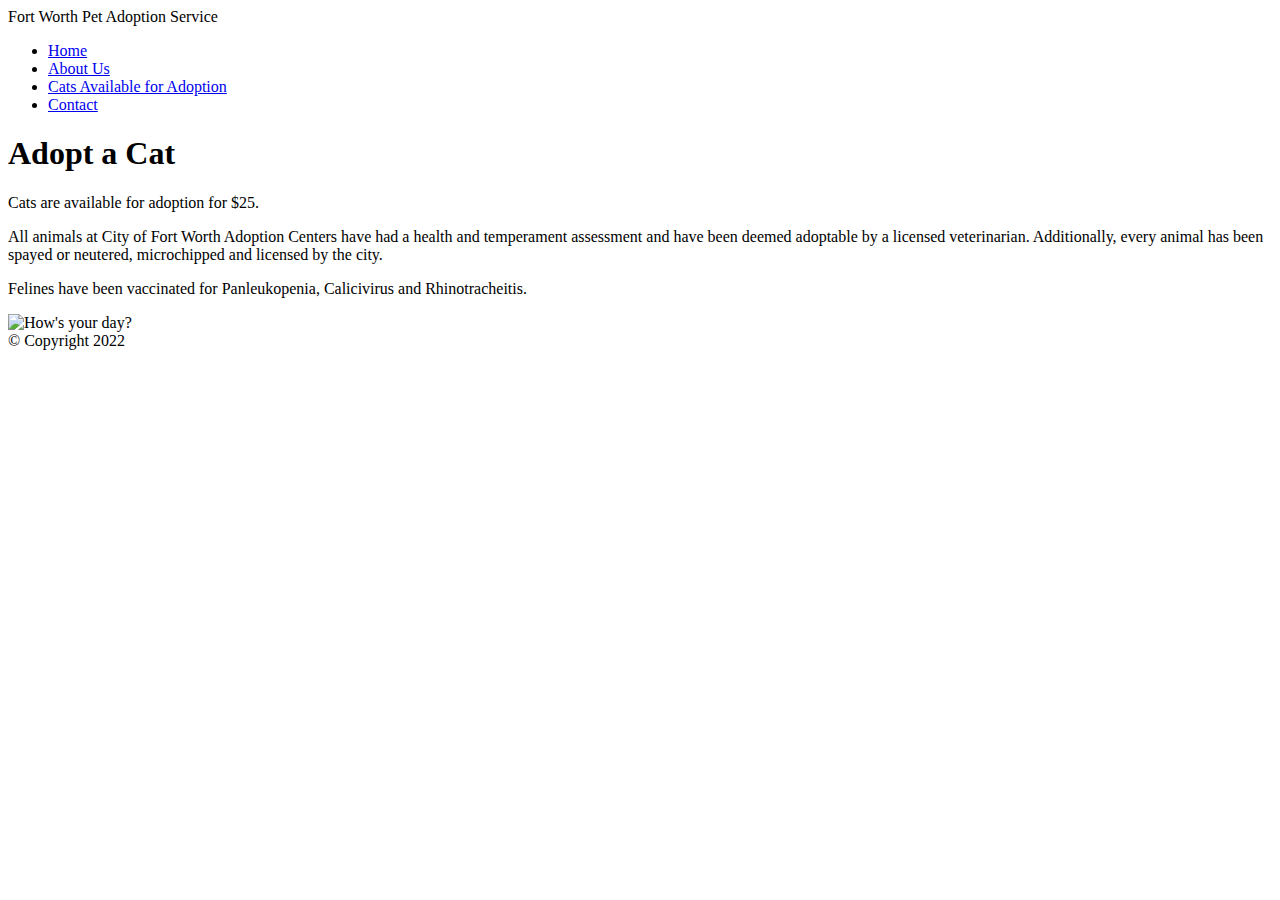
==== index.html @ dca4041c "index page without picture" ====
<!DOCTYPE html>
<html lang="en">
<head>
    <meta charset="UTF-8">
    <meta http-equiv="X-UA-Compatible" content="IE=edge">
    <meta name="viewport" content="width=device-width, initial-scale=1.0">
    <title>Fort Worth, TX Pet Adoption Service</title>
</head>
<body>
     <!-- Container to wrap everything -->
     <div id="container">

        <!-- Brand of website -->    
        <header>Fort Worth Pet Adoption Service</header>
        <!-- Main Navvigation -->
        <nav>
            <ul>
                <li><a href="index.html">Home</a></li>
                <li><a href="page2.html">About Us</a></li>
                <li><a href="page2.html">Cats Available for Adoption</a></li>
                <li><a href="page3.html">Contact</a></li>
            </ul>
        </nav> <!-- End Main Navigation -->

        <!-- Main Content -->
        <main>
            <h1>Adopt a Cat</h1>
            <p>Cats are available for adoption for $25.</p>
            <p>All animals at City of Fort Worth Adoption 
                Centers have had a health and temperament 
                assessment and have been deemed adoptable 
                by a licensed veterinarian. Additionally, 
                every animal has been spayed or neutered, 
                microchipped and licensed by the city.</p>
            <p>Felines have been vaccinated for Panleukopenia, 
                Calicivirus and Rhinotracheitis.</p>    
            <img src="m1-assignment\images\hows_your_day.jpg" alt="How's your day?" width="400">   <!--Standard img tag -->
        <!-- Footer Information -->
        <footer>&copy; Copyright 2022</footer>    

    </div> <!-- End Container -->

</body>    
</html>
</body>
</html>
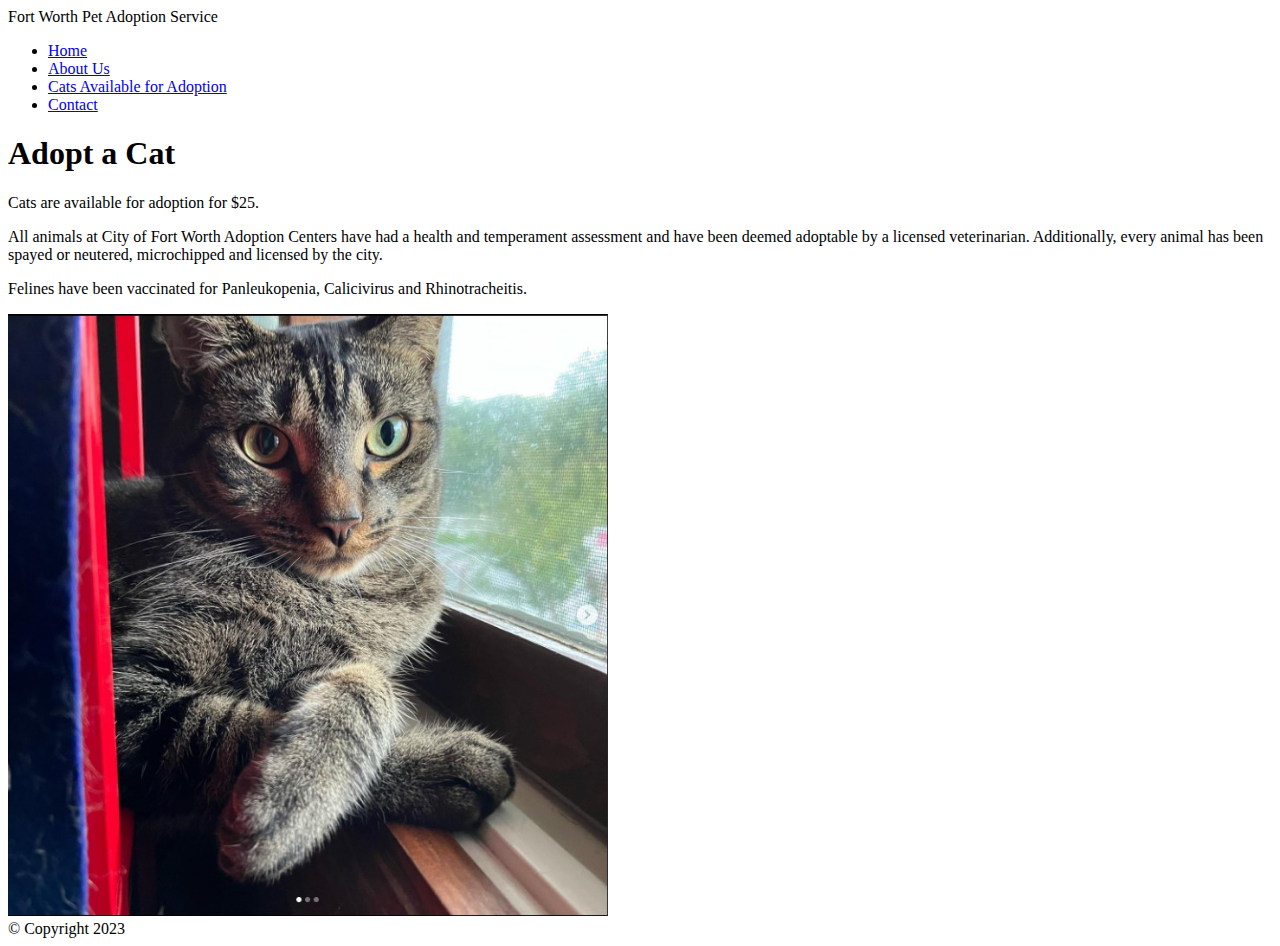
==== commit e7d061cd: "Complete Webpage" ====
--- a/index.html
+++ b/index.html
@@ -16,9 +16,9 @@
         <nav>
             <ul>
                 <li><a href="index.html">Home</a></li>
-                <li><a href="page2.html">About Us</a></li>
-                <li><a href="page2.html">Cats Available for Adoption</a></li>
-                <li><a href="page3.html">Contact</a></li>
+                <li><a href="aboutUS.html">About Us</a></li>
+                <li><a href="cats.html">Cats Available for Adoption</a></li>
+                <li><a href="contact.html">Contact</a></li>
             </ul>
         </nav> <!-- End Main Navigation -->
 
@@ -34,9 +34,11 @@
                 microchipped and licensed by the city.</p>
             <p>Felines have been vaccinated for Panleukopenia, 
                 Calicivirus and Rhinotracheitis.</p>    
-            <img src="m1-assignment\images\hows_your_day.jpg" alt="How's your day?" width="400">   <!--Standard img tag -->
+            <img src="images/howsyourday1.jpg" alt="Index Image" width="600">   
+        </main>    
+
         <!-- Footer Information -->
-        <footer>&copy; Copyright 2022</footer>    
+        <footer>&copy; Copyright 2023</footer>    
 
     </div> <!-- End Container -->
 
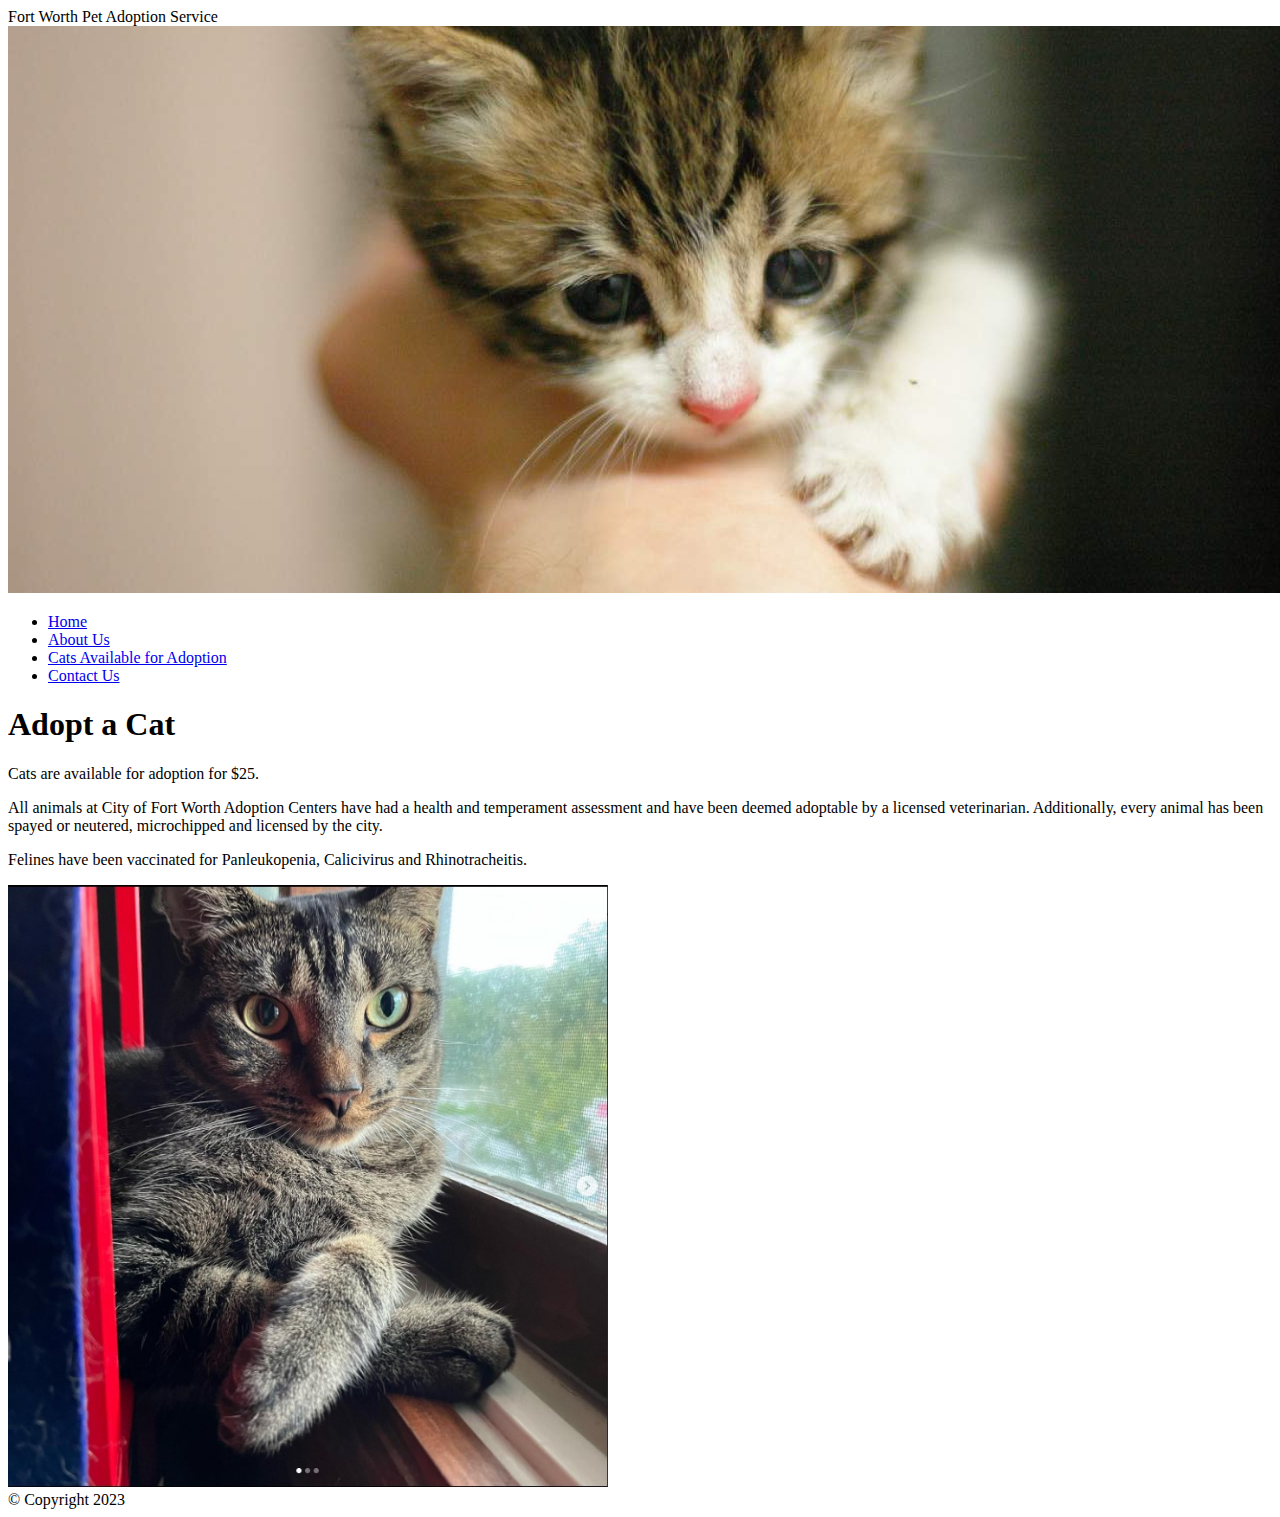
==== commit 1d3dd752: "homework#3: added form on contact page" ====
--- a/index.html
+++ b/index.html
@@ -12,13 +12,14 @@
 
         <!-- Brand of website -->    
         <header>Fort Worth Pet Adoption Service</header>
+        <img src="images/567.jpg" alt=""kitten" width="1280">
         <!-- Main Navvigation -->
         <nav>
             <ul>
                 <li><a href="index.html">Home</a></li>
                 <li><a href="aboutUS.html">About Us</a></li>
                 <li><a href="cats.html">Cats Available for Adoption</a></li>
-                <li><a href="contact.html">Contact</a></li>
+                <li><a href="contact.html">Contact Us</a></li>
             </ul>
         </nav> <!-- End Main Navigation -->
 
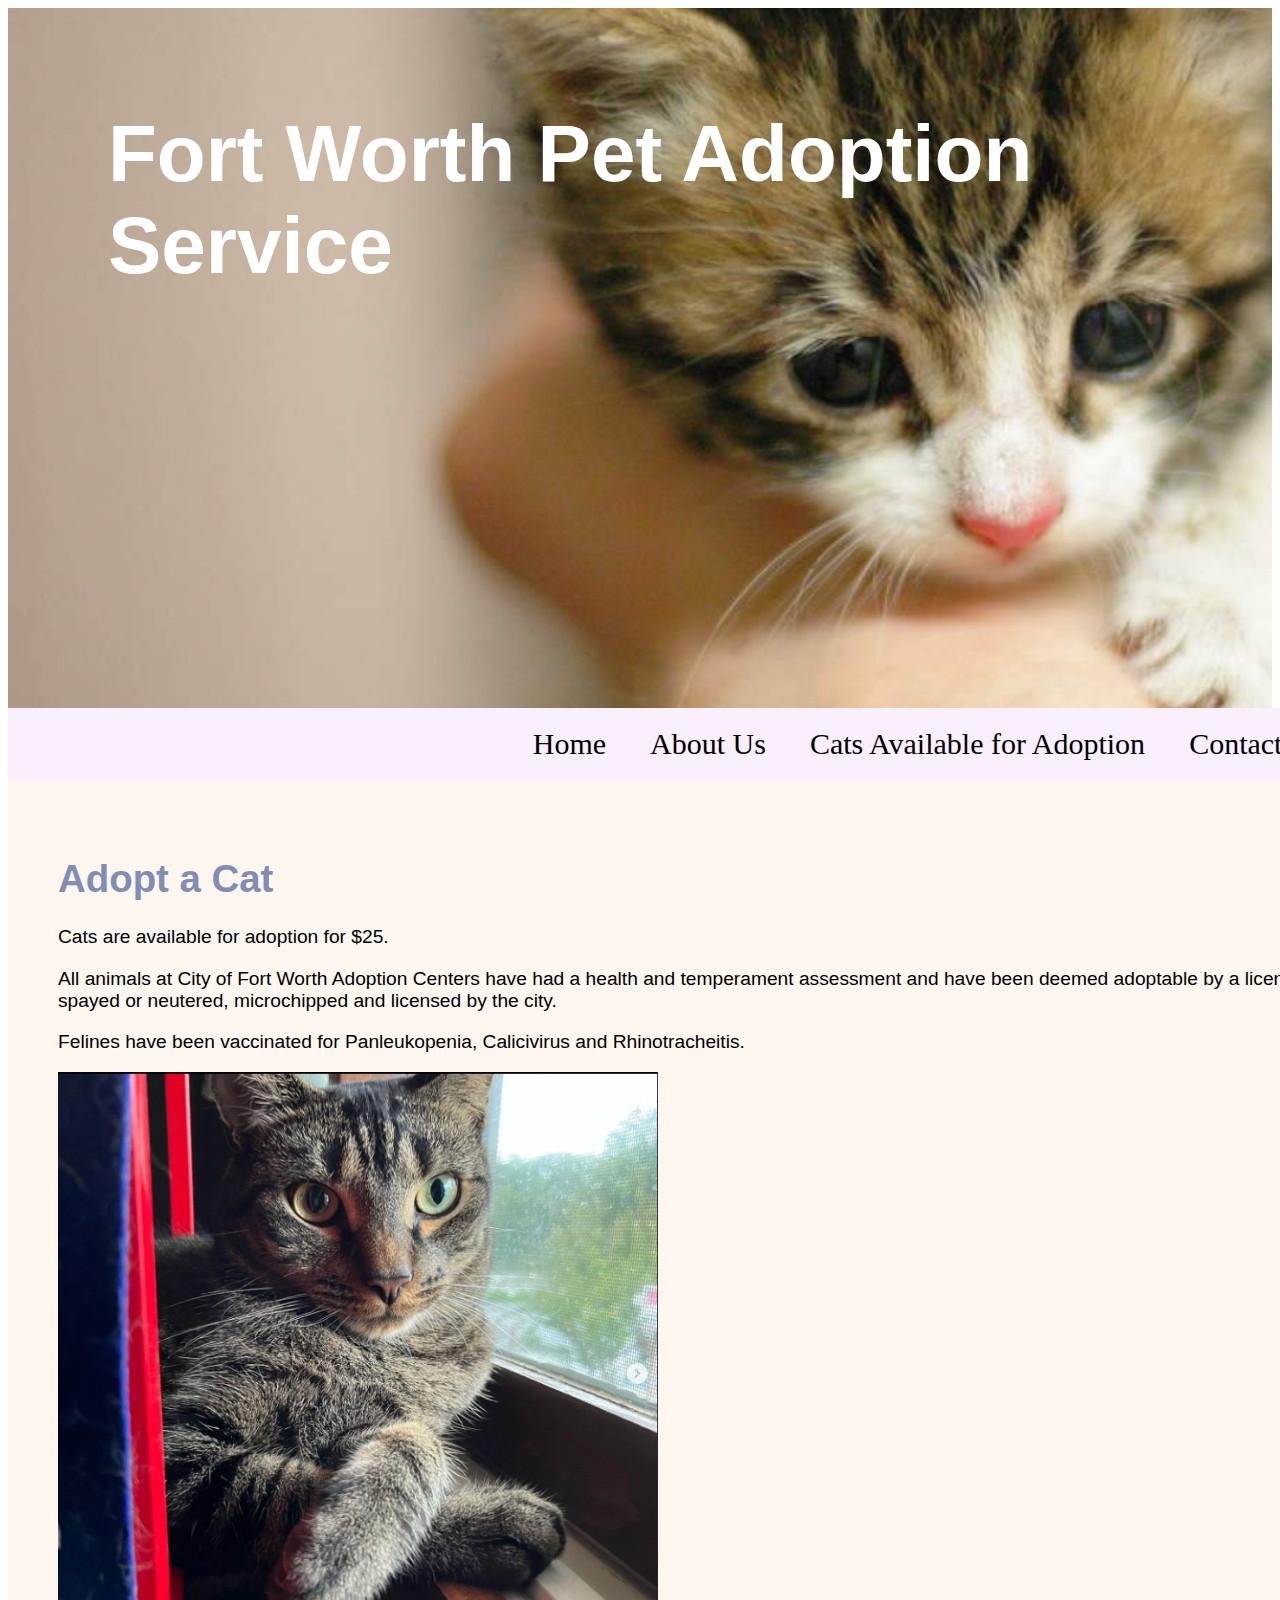
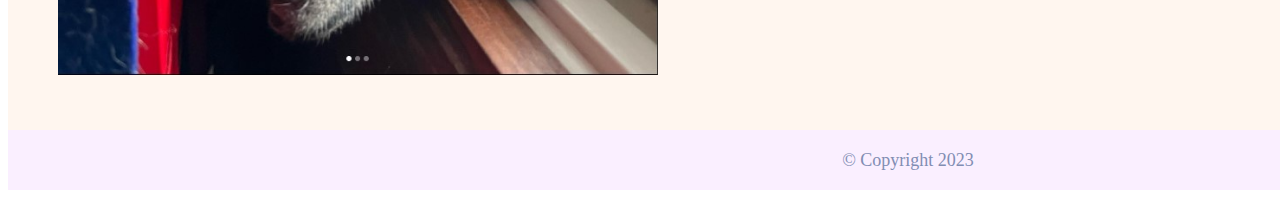
==== commit 9223076a: "Done with navi, main, cats" ====
--- a/index.html
+++ b/index.html
@@ -5,14 +5,17 @@
     <meta http-equiv="X-UA-Compatible" content="IE=edge">
     <meta name="viewport" content="width=device-width, initial-scale=1.0">
     <title>Fort Worth, TX Pet Adoption Service</title>
+    <!-- Link css file -->
+    <link rel="stylesheet" href="style.css">
 </head>
+
 <body>
      <!-- Container to wrap everything -->
      <div id="container">
 
         <!-- Brand of website -->    
         <header>Fort Worth Pet Adoption Service</header>
-        <img src="images/567.jpg" alt=""kitten" width="1280">
+        <!-- <img src="images/567.jpg" alt=""kitten" width="1280"> combined into css file -->
         <!-- Main Navvigation -->
         <nav>
             <ul>
@@ -35,7 +38,7 @@
                 microchipped and licensed by the city.</p>
             <p>Felines have been vaccinated for Panleukopenia, 
                 Calicivirus and Rhinotracheitis.</p>    
-            <img src="images/howsyourday1.jpg" alt="Index Image" width="600">   
+            <img src="images/howsyourday1.jpg" alt="Index Image" width="600">  
         </main>    
 
         <!-- Footer Information -->
--- a/style.css
+++ b/style.css
@@ -0,0 +1,93 @@
+/* Header */
+header {
+    background: url(images/567.jpg) 0 -20px no-repeat;
+    height: 600px; 
+    background-size: 1800px;
+    /*background-position: 0 -200px; this is combined with line 11*/  
+    /*background-repeat: no-repeat; this is combined in line 11*/
+    padding-top: 100px; 
+    padding-left: 100px;
+    font-weight: bold;
+    font-family: Arial, Helvetica, sans-serif;
+    color: white;
+    font-size: 80px;
+}
+
+/* Navigation */
+li {
+    list-style-type: none;
+    display: inline; /* arrange navi horizontally */
+    padding: 0 20px; /* 0px on top and bottom, 20px on left and right */
+}
+a {
+    text-decoration: none; /* get rid of underline */
+    font-size: 30px;
+}
+/* add user interaction style */
+a:link {
+    color: black;
+}
+a:visited {
+    color:#818db3;
+}
+a:hover {
+    color: #333
+}
+a:active {
+    background: #9ed034;
+    border-radius: 100%;
+    color: white;
+}
+nav{
+    background-color: rgba(250, 238, 255, 0.95);
+    min-height: 70px;
+    height:70px;
+    text-align: center;
+    padding-top: 3px;
+    width: 1800px;
+}
+
+/* Main Content */
+main {
+    padding: 50px; /* top, right, bottom, left    or   use margin*/
+    font-family: Arial, Helvetica, sans-serif;
+    font-size: larger;
+    background-color: rgb(255,245,238,0.95);
+    width: 1700px;
+}
+main h1 { /* this selecter ONLY applys to <h1> within <main> */
+    color: rgb(129,141,179);
+}
+
+/* Cats OL */
+ol {
+    display: flex;
+    background-color: rgb(255,245,238,0.95); 
+    width: 1710px;
+    text-align: center;
+}
+ol li span{
+    display: inline-block;
+    margin: 2em 3em;
+    padding: .3em .3em;
+    background-color: rgba(224, 20, 20, 0.225);
+}
+ol li{
+    color: rgb(129,141,179);
+    font-size: larger;
+    font-weight: bold;
+}
+
+/* Contact Table */
+
+
+/* Footer */
+footer {
+    height: 40px;
+    width: 1800px;
+    background-color: rgba(250, 238, 255, 0.95);
+    text-align: center;
+    padding-top: 20px;
+    color: #818db3;
+    font-size: large;
+}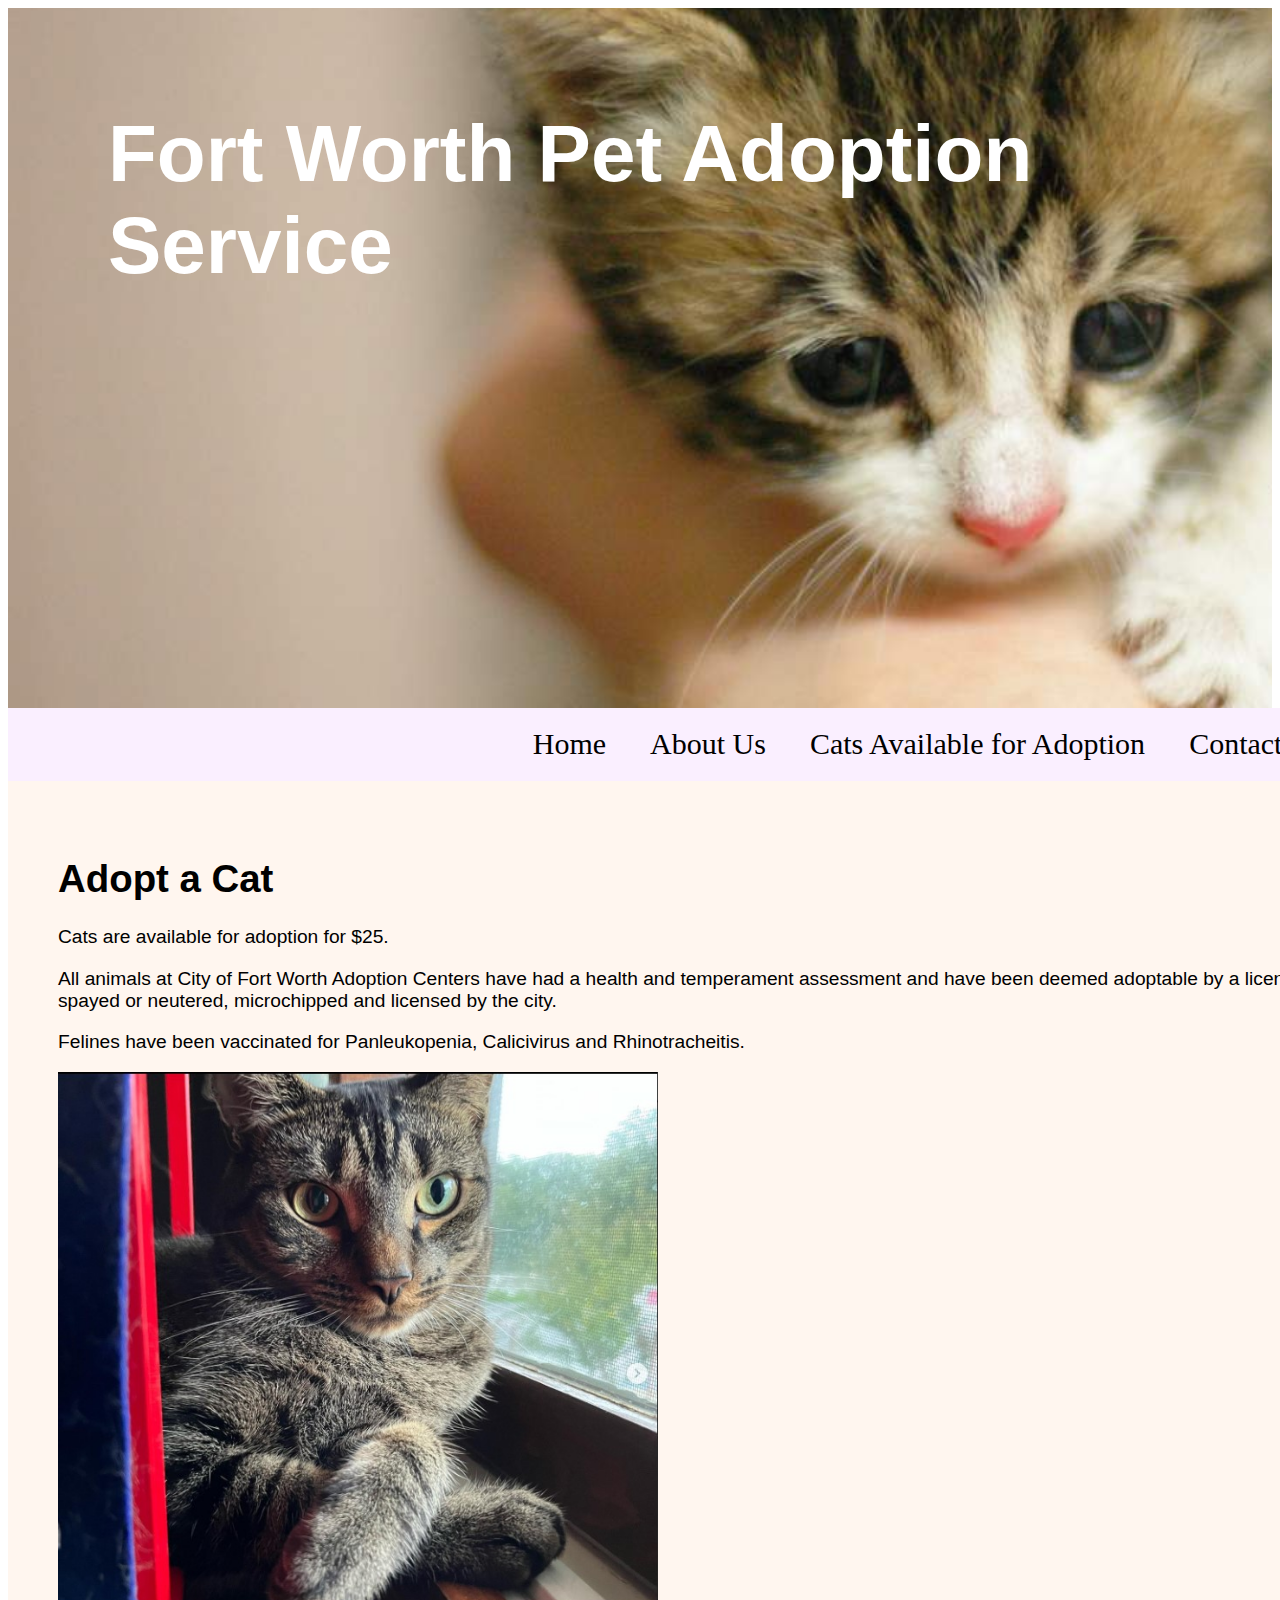
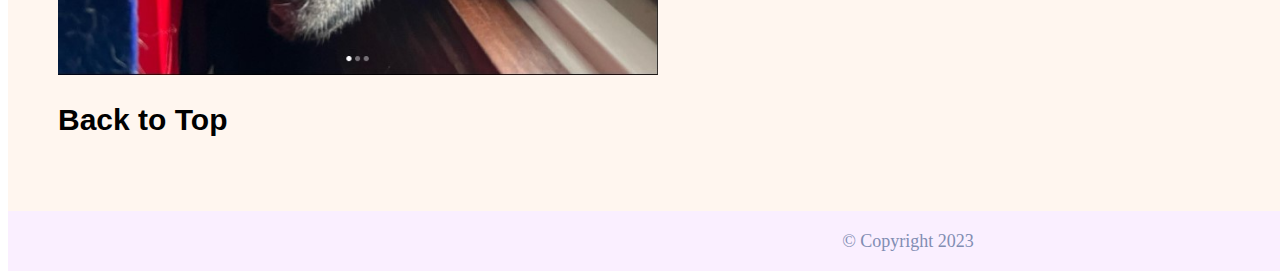
==== commit 38883652: "add back to top to all pages" ====
--- a/index.html
+++ b/index.html
@@ -38,7 +38,8 @@
                 microchipped and licensed by the city.</p>
             <p>Felines have been vaccinated for Panleukopenia, 
                 Calicivirus and Rhinotracheitis.</p>    
-            <img src="images/howsyourday1.jpg" alt="Index Image" width="600">  
+            <img src="images/howsyourday1.jpg" alt="Index Image" width="600">
+            <h2><a href="#top">Back to Top</a></h2>    
         </main>    
 
         <!-- Footer Information -->
--- a/style.css
+++ b/style.css
@@ -55,7 +55,7 @@
     background-color: rgb(255,245,238,0.95);
     width: 1700px;
 }
-main h1 { /* this selecter ONLY applys to <h1> within <main> */
+main h1 h2{ /* this selecter ONLY applys to <h1> <h2> within <main> */
     color: rgb(129,141,179);
 }
 
@@ -77,9 +77,70 @@
     font-size: larger;
     font-weight: bold;
 }
+span img {
+    width: 200px;
+}
 
 /* Contact Table */
+th img {
+    width: 20px;
+}
+table,tr,td,th {
+    border: solid 1px;
+    font-size: 25px;
+}
+td a {
+    font-size: 25px;
+}
 
+/* Form */
+fieldset {
+    border: rgb(129,141,179) 3px solid;
+    font-size: larger;
+}
+legend {
+    font-weight: bold;
+    color: rgb(129,141,179);
+    text-transform: uppercase;
+    font-weight:bolder;
+}
+input {
+    display: block;
+    width: 600px;
+    height: 35px;
+    border: lightgrey solid 3px;
+    margin-bottom: 20px;
+}
+input[type="radio"] {
+    width: 30px;
+    height: 25px;
+    display: inline;
+    margin: 20px 10px 30px 20px;
+}
+select {
+    margin: 0 0 30px 0px;
+    width: 600px;
+    height: 35px;
+    text-align: center;
+    font-size: larger;
+    border: lightgrey solid 3px;
+}
+textarea {
+    width: 600px;
+    height: 250px;
+    resize: none;
+    border: lightgrey solid 3px;
+}
+input[type="submit"] {
+    width: 160px;
+    height: 49px;
+    background-color: #4f74c2;
+    color: white;
+    border: none;
+    font-size: large;
+    font-weight: bold;
+    margin: 10px 0px 30px 450px;
+}
 
 /* Footer */
 footer {
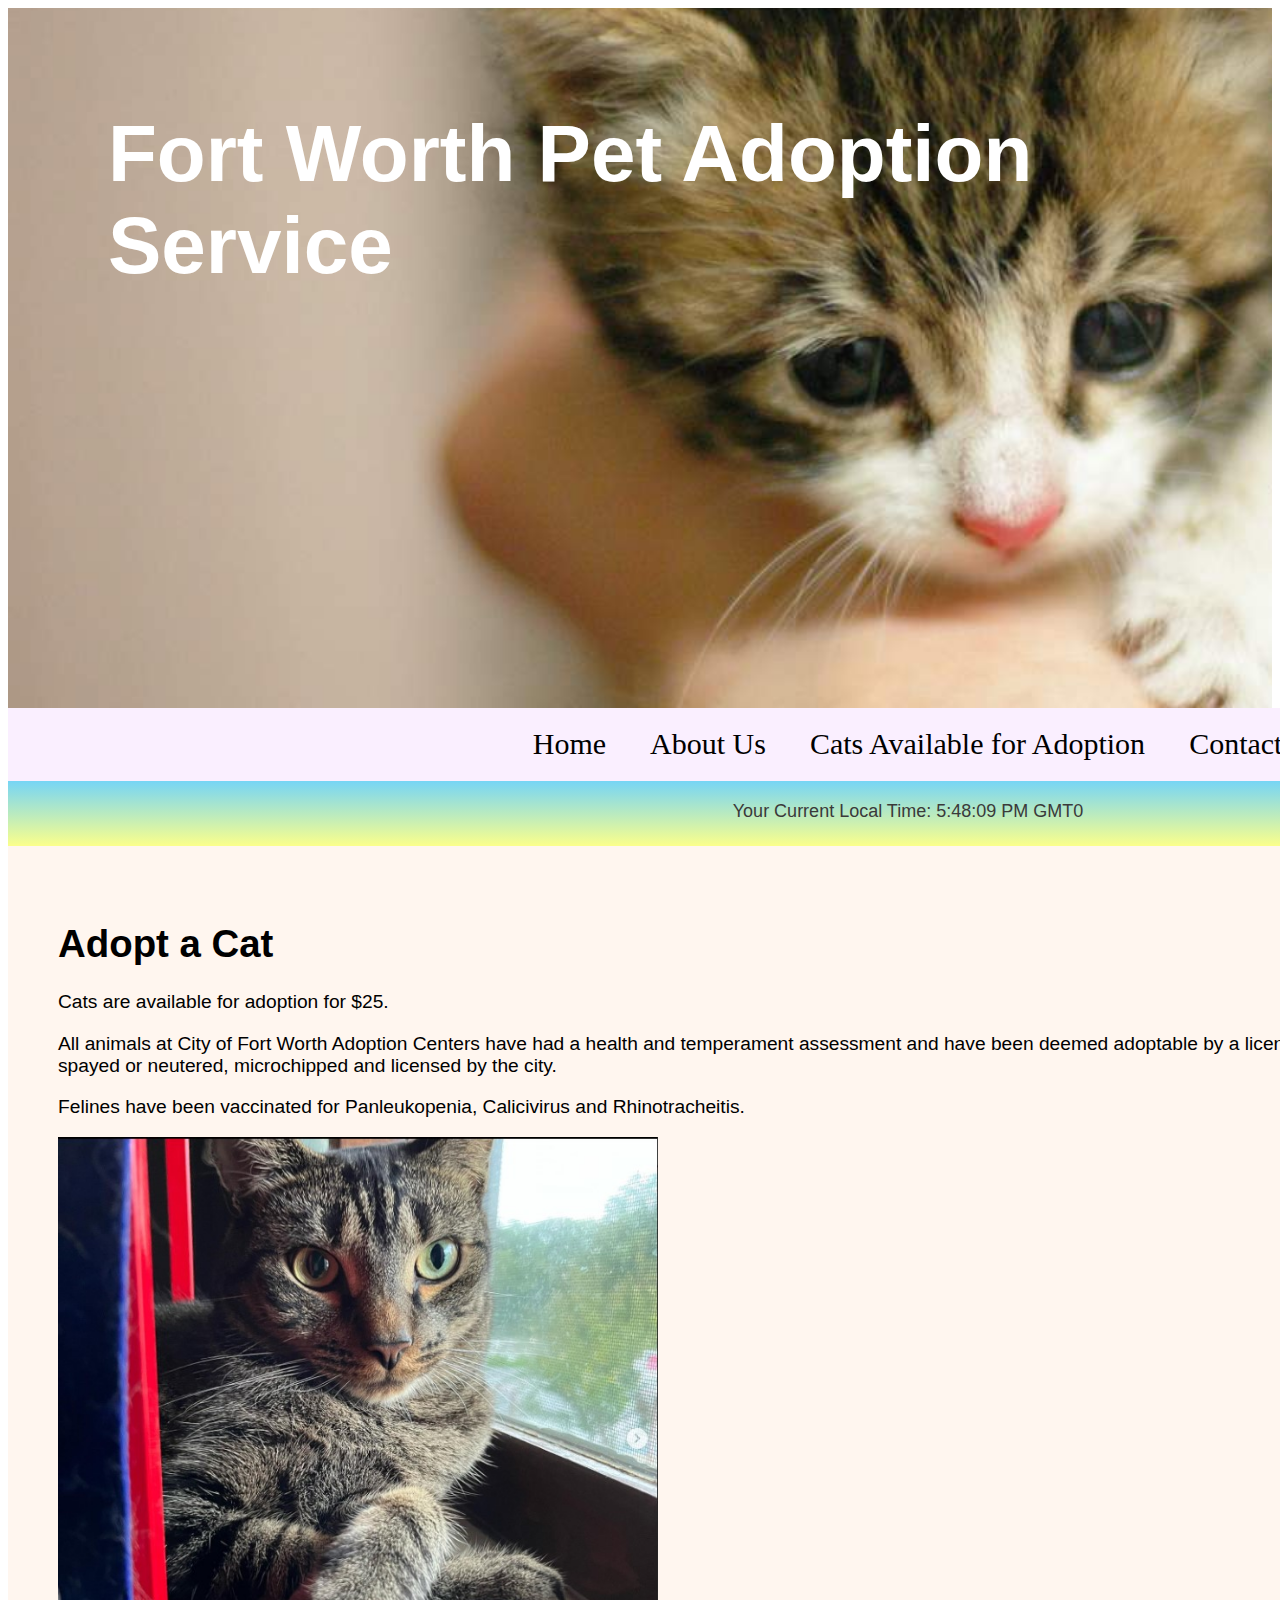
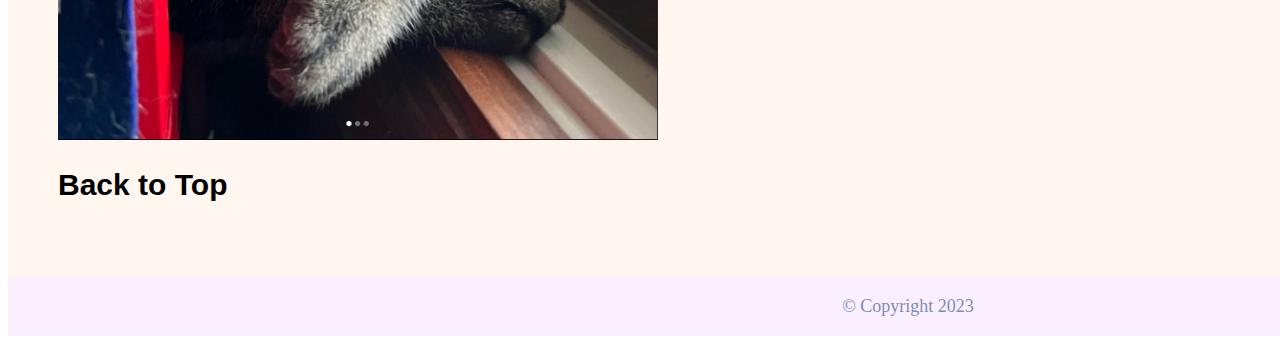
==== commit c71ea9f4: "Gallery on 'About Us' page; Added World Clock" ====
--- a/index.html
+++ b/index.html
@@ -26,6 +26,12 @@
             </ul>
         </nav> <!-- End Main Navigation -->
 
+        <!-- Add a Clock -->
+        <section id="timeofday">
+            <span>Your Current Local Time: </span>
+            <span id="clock"></span>
+        </section>
+
         <!-- Main Content -->
         <main>
             <h1>Adopt a Cat</h1>
@@ -47,7 +53,78 @@
 
     </div> <!-- End Container -->
 
+    <!-- JavaScript Codes -->
+    <script>
+        //1.Creat a time data function
+        function currentTime() {
+            //Declare variables
+            var d = new Date(); //Get current date
+            var hr = d.getHours(); //Get current hours
+            var mhr = d.getHours(); //Get millitary hours
+            var min = d.getMinutes(); //Get current minutes
+            var sec = d.getSeconds(); //Get current seconds
+            var ampm; //Declare empty variable to store AM or PM
+
+            //Get current zone challenge
+            var utchr = d.getUTCHours (); //Get current Greenwich Mean Time (GMT)*/
+            var timeDiff = mhr - utchr; //To store time difference between GMT hour and Local hour
+            //var adjTimeDiff = Math.abs(timeDiff) ; //To store time difference converted to positive number
+            var timeZone; //To store the 4 time zones (PT,MT,CT,ET)*/
+            var timeZoneDiff = mhr - utchr; //Calculate GMT hour difference
+           
+            //Allow clock to show +-GMT hours
+            if (timeZoneDiff < -12) {
+                timeZoneDiff = "+" + (24 - utchr + mhr);
+            } else if (timeZoneDiff > 12 ) {
+                timeZoneDiff = "-" + (24 - mhr + utchr);
+            } else if (timeZoneDiff > 0) {
+                timeZoneDiff = "+" + timeZoneDiff;
+            } 
+            else {
+                timeZoneDiff = timeZoneDiff;
+            }
+
+            //Add 0 to single digits for seconds
+            if (sec < 10) {
+                sec = "0" + sec;
+            }
+            //Add 0 to single digits for minutes
+            if (min < 10) {
+                min = "0" + min;
+            }
+            //Dtermin AM or PM string
+            if (hr == 12) {
+                ampm = "PM";
+            } else if (hr > 12) {
+                hr = hr - 12;
+                ampm = "PM";
+            } else {
+                ampm = "AM";
+            }
+            
+            //Determin timezone
+            if (timeDiff == -6 || timeDiff == 18) {
+                timeZone = "CT"; timeZoneDiff = "";
+            } else if (timeDiff == -5 || timeDiff == 19) {
+                timeZone = "ET"; timeZoneDiff = "";
+            } else if (timeDiff == -7 || timeDiff == 17) {
+                timeZone = "MT"; timeZoneDiff = ""
+            } else if (timeDiff == -8 || timeDiff == 16) {
+                timeZone = "PT"; timeZoneDiff = ""
+            } else {
+                timeZone = "GMT";
+            }
+
+            //Assemble time format to display
+            var time = hr + ":" + min + ":" + sec + " " + ampm + " " + timeZone + timeZoneDiff;
+            //Display current local time and time zone on HTML elements
+            document.getElementById("clock").innerText = time;
+            //Run time data function every 1 second
+            setInterval (currentTime, 1000);
+        }
+        //Initial run of time data function
+        currentTime();
+    </script>
+
 </body>    
 </html>
-</body>
-</html>--- a/style.css
+++ b/style.css
@@ -59,6 +59,58 @@
     color: rgb(129,141,179);
 }
 
+/* Clock */
+#timeofday {
+    width: 1800px;
+    text-align: center;
+    font-family: Arial, Helvetica, sans-serif;
+    font-size: large;
+    color: #3a3a3a;
+    height: 2.5em;
+    padding-top: 20px;
+    background: linear-gradient(0deg, rgba(251,515,139,1) 0%, rgba(118,213,245,1) 100%);
+}
+
+/* Cat Gallery */
+#album {
+    border: 1px dotted gray;
+    text-align: center;
+    padding-top: 15px;
+    width: 1400px;
+}
+.column {
+    display: inline-block;
+    position: relative;
+}
+main #album .photo img{
+    width: 300px;
+    border: 1px dotted blue;
+    
+}
+.caption {
+    text-align: center;
+    font-size: large;
+    text-transform: uppercase;
+    margin: 5px;
+}
+.description {
+    position: absolute;
+    font-weight: bold;
+    display: none;
+    background-color: rgb(230, 227, 227);
+    opacity: .8;
+    height: 50px;
+    width: 200px;
+    text-align: center;
+    padding-bottom: 10px;;
+    left: 70px;
+    top: 100px;
+    bottom: 200px;
+}
+.column:hover .description{
+    display: block;
+}
+
 /* Cats OL */
 ol {
     display: flex;
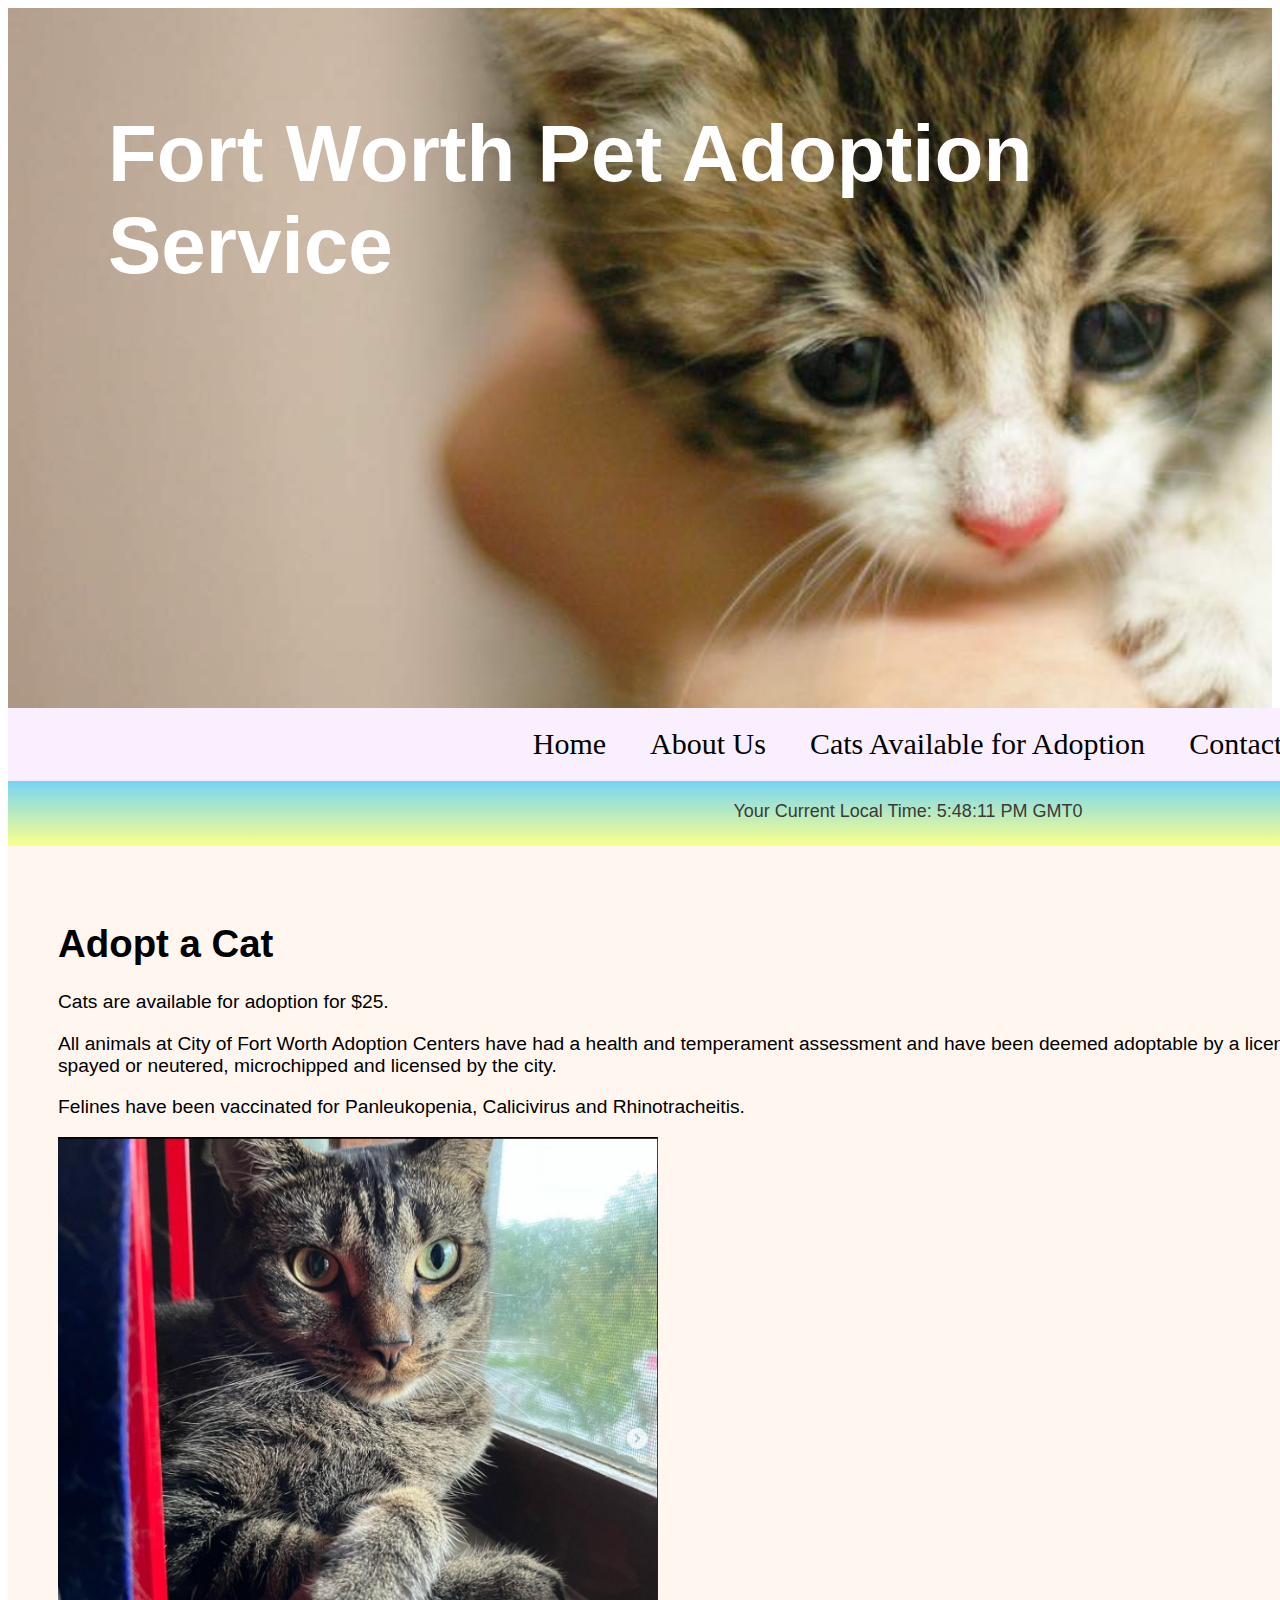
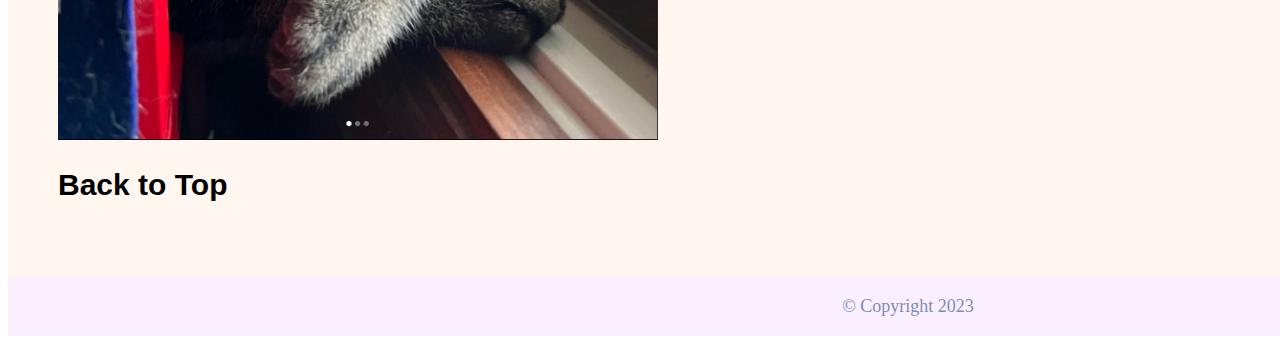
==== commit 323ce386: "first commit week4" ====
--- a/index.html
+++ b/index.html
@@ -54,77 +54,8 @@
     </div> <!-- End Container -->
 
     <!-- JavaScript Codes -->
-    <script>
-        //1.Creat a time data function
-        function currentTime() {
-            //Declare variables
-            var d = new Date(); //Get current date
-            var hr = d.getHours(); //Get current hours
-            var mhr = d.getHours(); //Get millitary hours
-            var min = d.getMinutes(); //Get current minutes
-            var sec = d.getSeconds(); //Get current seconds
-            var ampm; //Declare empty variable to store AM or PM
-
-            //Get current zone challenge
-            var utchr = d.getUTCHours (); //Get current Greenwich Mean Time (GMT)*/
-            var timeDiff = mhr - utchr; //To store time difference between GMT hour and Local hour
-            //var adjTimeDiff = Math.abs(timeDiff) ; //To store time difference converted to positive number
-            var timeZone; //To store the 4 time zones (PT,MT,CT,ET)*/
-            var timeZoneDiff = mhr - utchr; //Calculate GMT hour difference
-           
-            //Allow clock to show +-GMT hours
-            if (timeZoneDiff < -12) {
-                timeZoneDiff = "+" + (24 - utchr + mhr);
-            } else if (timeZoneDiff > 12 ) {
-                timeZoneDiff = "-" + (24 - mhr + utchr);
-            } else if (timeZoneDiff > 0) {
-                timeZoneDiff = "+" + timeZoneDiff;
-            } 
-            else {
-                timeZoneDiff = timeZoneDiff;
-            }
-
-            //Add 0 to single digits for seconds
-            if (sec < 10) {
-                sec = "0" + sec;
-            }
-            //Add 0 to single digits for minutes
-            if (min < 10) {
-                min = "0" + min;
-            }
-            //Dtermin AM or PM string
-            if (hr == 12) {
-                ampm = "PM";
-            } else if (hr > 12) {
-                hr = hr - 12;
-                ampm = "PM";
-            } else {
-                ampm = "AM";
-            }
-            
-            //Determin timezone
-            if (timeDiff == -6 || timeDiff == 18) {
-                timeZone = "CT"; timeZoneDiff = "";
-            } else if (timeDiff == -5 || timeDiff == 19) {
-                timeZone = "ET"; timeZoneDiff = "";
-            } else if (timeDiff == -7 || timeDiff == 17) {
-                timeZone = "MT"; timeZoneDiff = ""
-            } else if (timeDiff == -8 || timeDiff == 16) {
-                timeZone = "PT"; timeZoneDiff = ""
-            } else {
-                timeZone = "GMT";
-            }
-
-            //Assemble time format to display
-            var time = hr + ":" + min + ":" + sec + " " + ampm + " " + timeZone + timeZoneDiff;
-            //Display current local time and time zone on HTML elements
-            document.getElementById("clock").innerText = time;
-            //Run time data function every 1 second
-            setInterval (currentTime, 1000);
-        }
-        //Initial run of time data function
-        currentTime();
-    </script>
+    <!-- Digital Clock -->
+    <script src="js/clock.js"></script>
 
 </body>    
 </html>
--- a/style.css
+++ b/style.css
@@ -54,6 +54,7 @@
     font-size: larger;
     background-color: rgb(255,245,238,0.95);
     width: 1700px;
+    position:relative;
 }
 main h1 h2{ /* this selecter ONLY applys to <h1> <h2> within <main> */
     color: rgb(129,141,179);
@@ -111,10 +112,22 @@
     display: block;
 }
 
-/* Cats OL */
+#boxinbox{
+    display: inline block;
+    position: absolute;
+    width: 500px;
+    height: 400px;
+    left: 600px;
+    top: 900px;
+    background-color: rgba(6, 6, 6, 0.2);
+    color: white;
+    /*visibility: hidden;*/
+}
+
+/* Cats OL cat.html*/
 ol {
     display: flex;
-    background-color: rgb(255,245,238,0.95); 
+    background-color: rgba(255,245,238,0.95); 
     width: 1710px;
     text-align: center;
 }
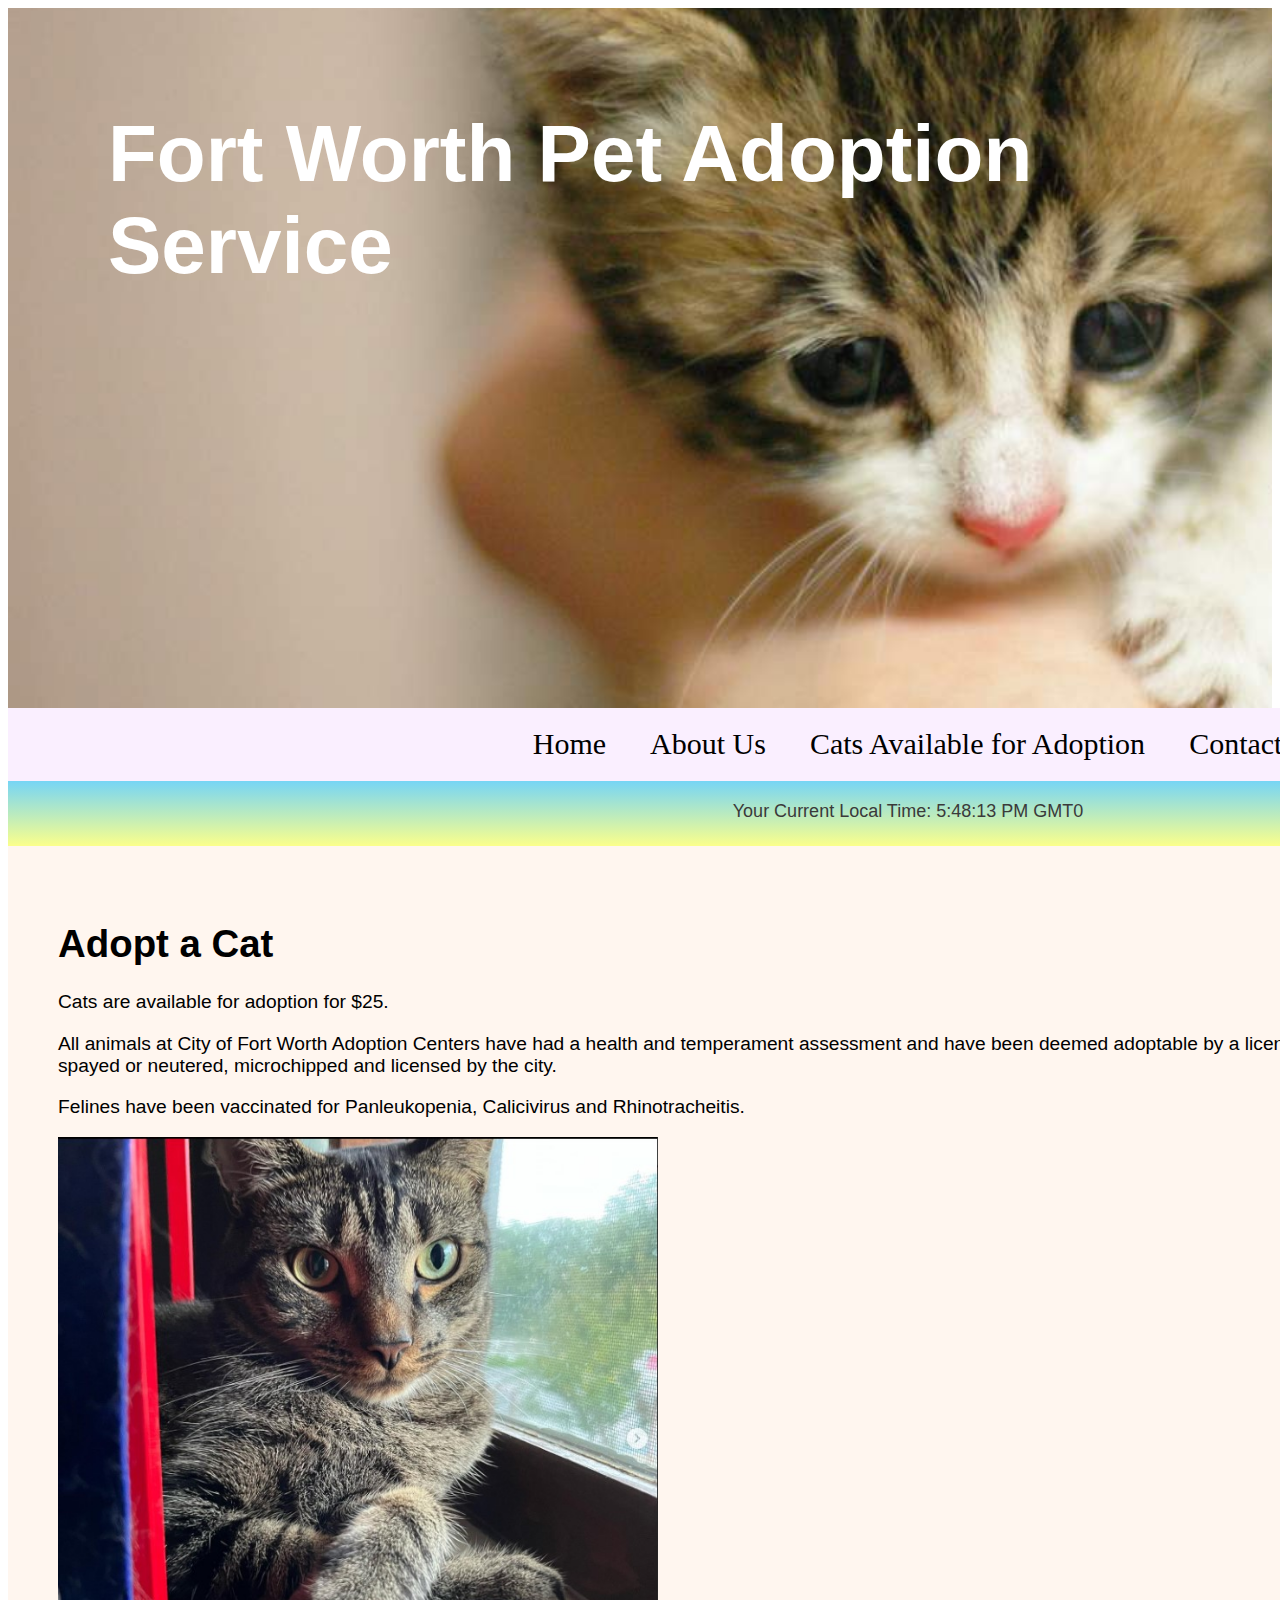
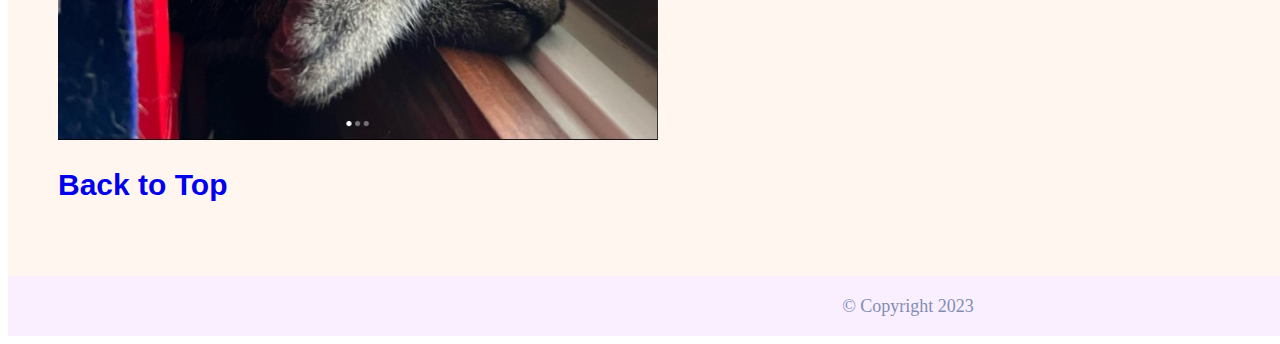
==== commit c264e5a7: "box showing up, and able to close, but pop up box only showing first pic" ====
--- a/index.html
+++ b/index.html
@@ -19,10 +19,10 @@
         <!-- Main Navvigation -->
         <nav>
             <ul>
-                <li><a href="index.html">Home</a></li>
-                <li><a href="aboutUS.html">About Us</a></li>
-                <li><a href="cats.html">Cats Available for Adoption</a></li>
-                <li><a href="contact.html">Contact Us</a></li>
+                <li><a id="nav" href="index.html">Home</a></li>
+                <li><a id="nav" href="aboutUS.html">About Us</a></li>
+                <li><a id="nav" href="cats.html">Cats Available for Adoption</a></li>
+                <li><a id="nav" href="contact.html">Contact Us</a></li>
             </ul>
         </nav> <!-- End Main Navigation -->
 
--- a/style.css
+++ b/style.css
@@ -24,16 +24,16 @@
     font-size: 30px;
 }
 /* add user interaction style */
-a:link {
+#nav:link {
     color: black;
 }
-a:visited {
+#nav:visited {
     color:#818db3;
 }
-a:hover {
+#nav:hover {
     color: #333
 }
-a:active {
+#nav:active {
     background: #9ed034;
     border-radius: 100%;
     color: white;
@@ -94,7 +94,7 @@
     text-transform: uppercase;
     margin: 5px;
 }
-.description {
+#description {
     position: absolute;
     font-weight: bold;
     display: none;
@@ -107,22 +107,33 @@
     left: 70px;
     top: 100px;
     bottom: 200px;
-}
-.column:hover .description{
+    cursor: pointer;
+}
+.column:hover #description{
     display: block;
 }
 
 #boxinbox{
-    display: inline block;
+    display: none;
     position: absolute;
     width: 500px;
     height: 400px;
-    left: 600px;
-    top: 900px;
-    background-color: rgba(6, 6, 6, 0.2);
-    color: white;
-    /*visibility: hidden;*/
-}
+    left: 500px;
+    top: 700px;
+    background-color: rgba(6, 6, 6, 0.6);
+    color: white;
+    padding: 20px 0px 0px 30px; 
+}
+#infoHead {
+    text-transform: capitalize;
+    font-size: 25pt;
+}
+#infoLink {
+    color: yellow;
+    padding-left: 100px;
+    cursor: pointer;
+}
+
 
 /* Cats OL cat.html*/
 ol {
